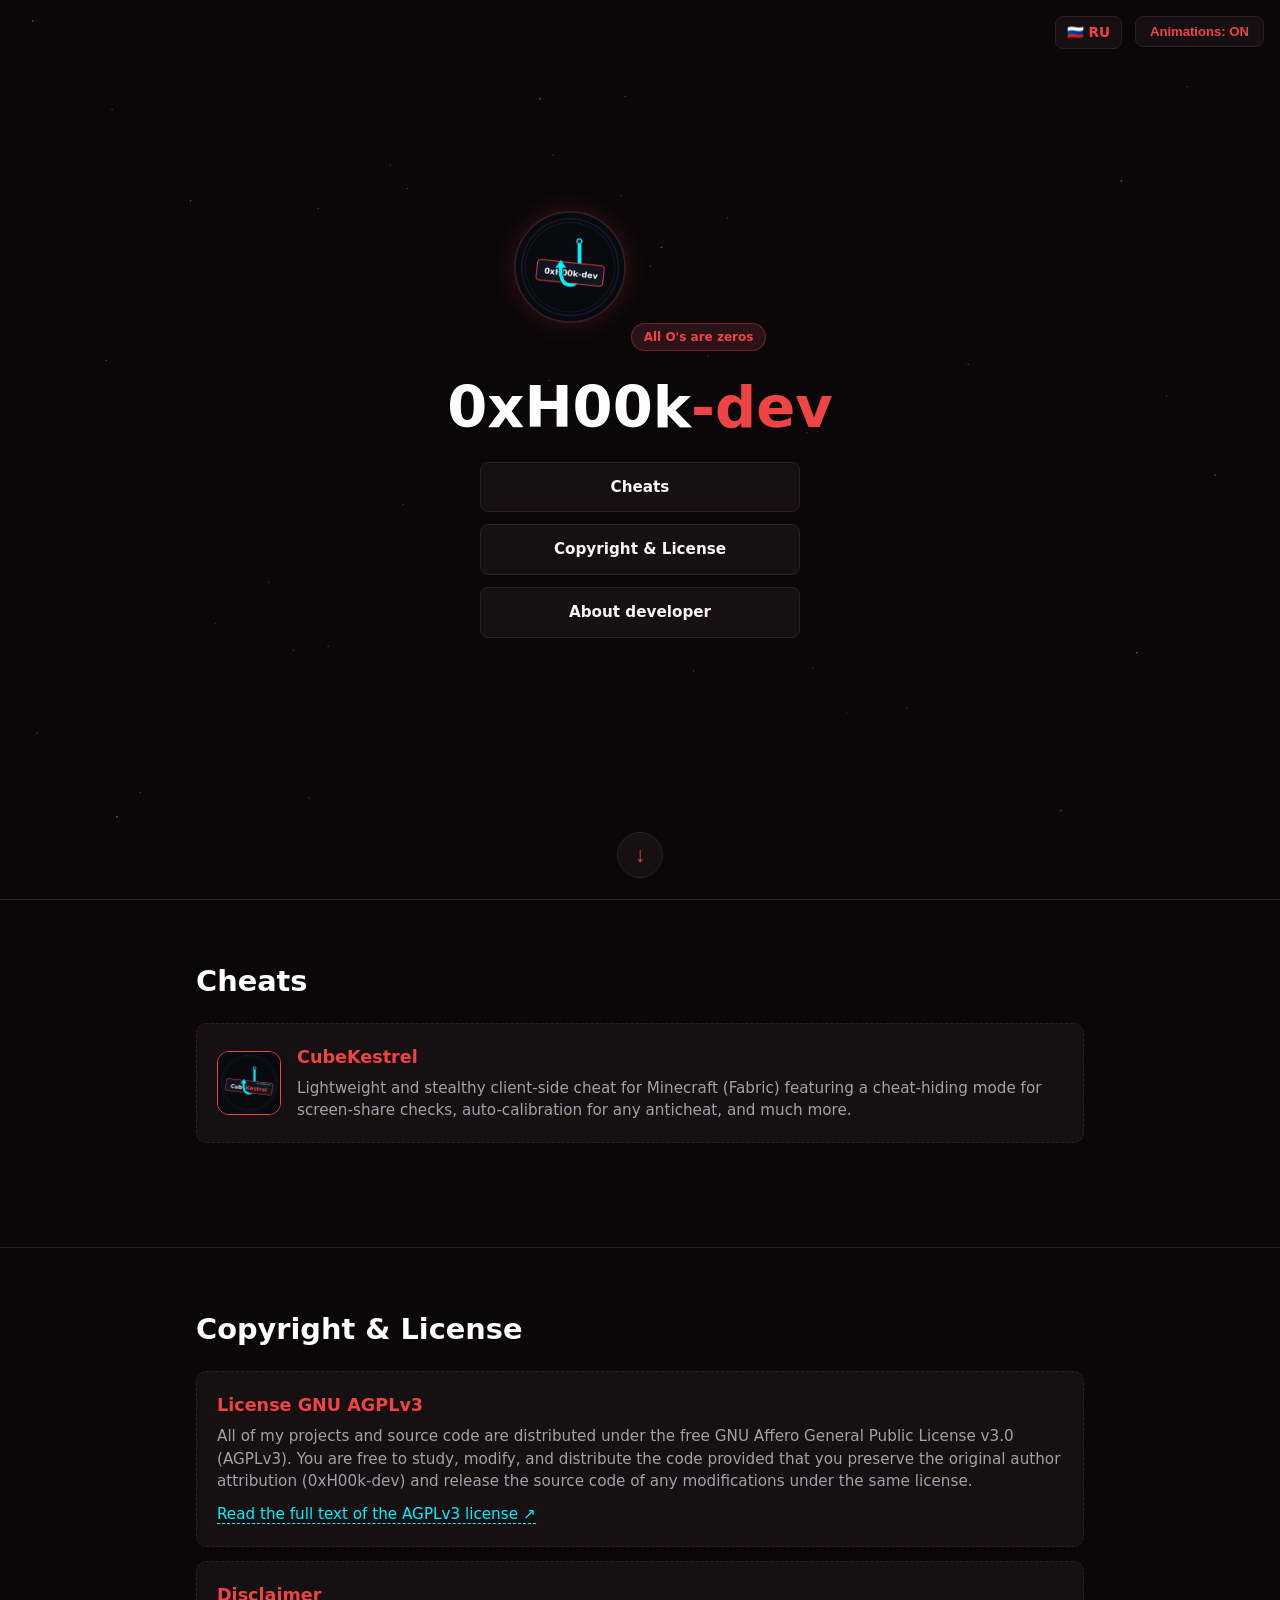
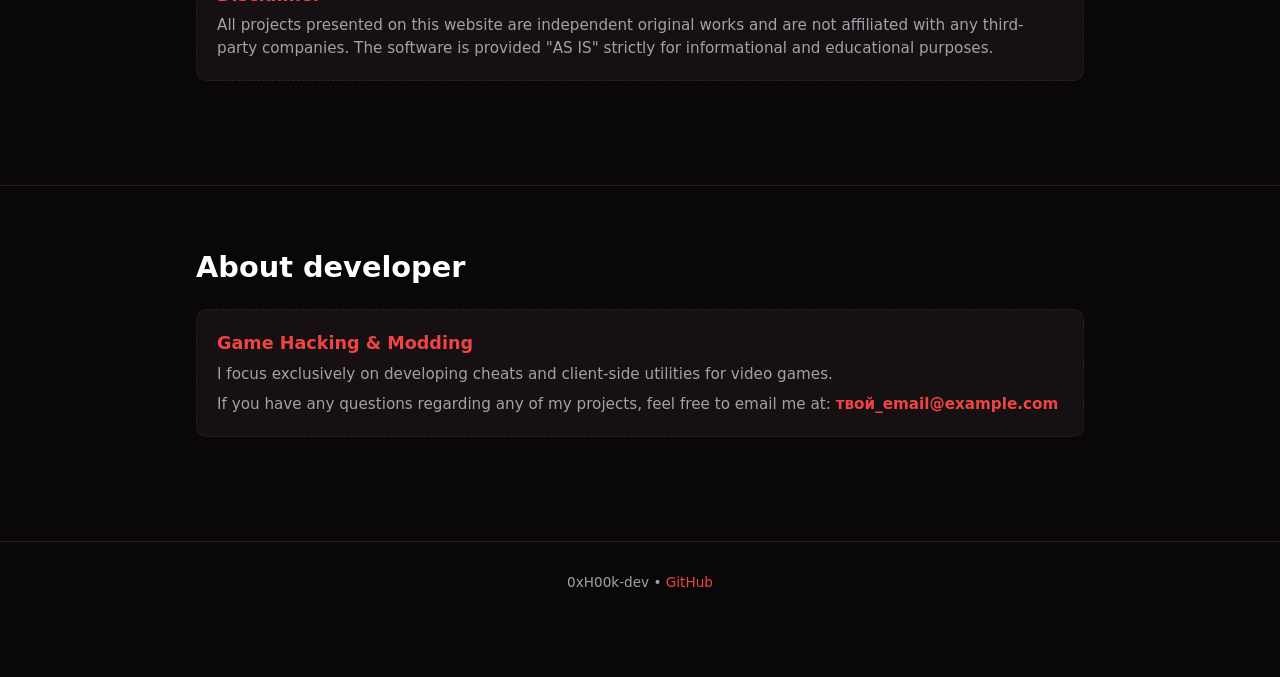
==== index.html @ e89ca7ac "Add files via upload feat: add a site" ====
<!DOCTYPE html>
<html lang="en">
<head>
    <meta charset="UTF-8">
    <meta http-equiv="refresh" content="0; url=index_us.html">
    <script>
        window.location.replace("index_us.html");
    </script>
    <title>0xH00k-dev</title>
</head>
<body style="background: #0a0709;"></body>
</html>
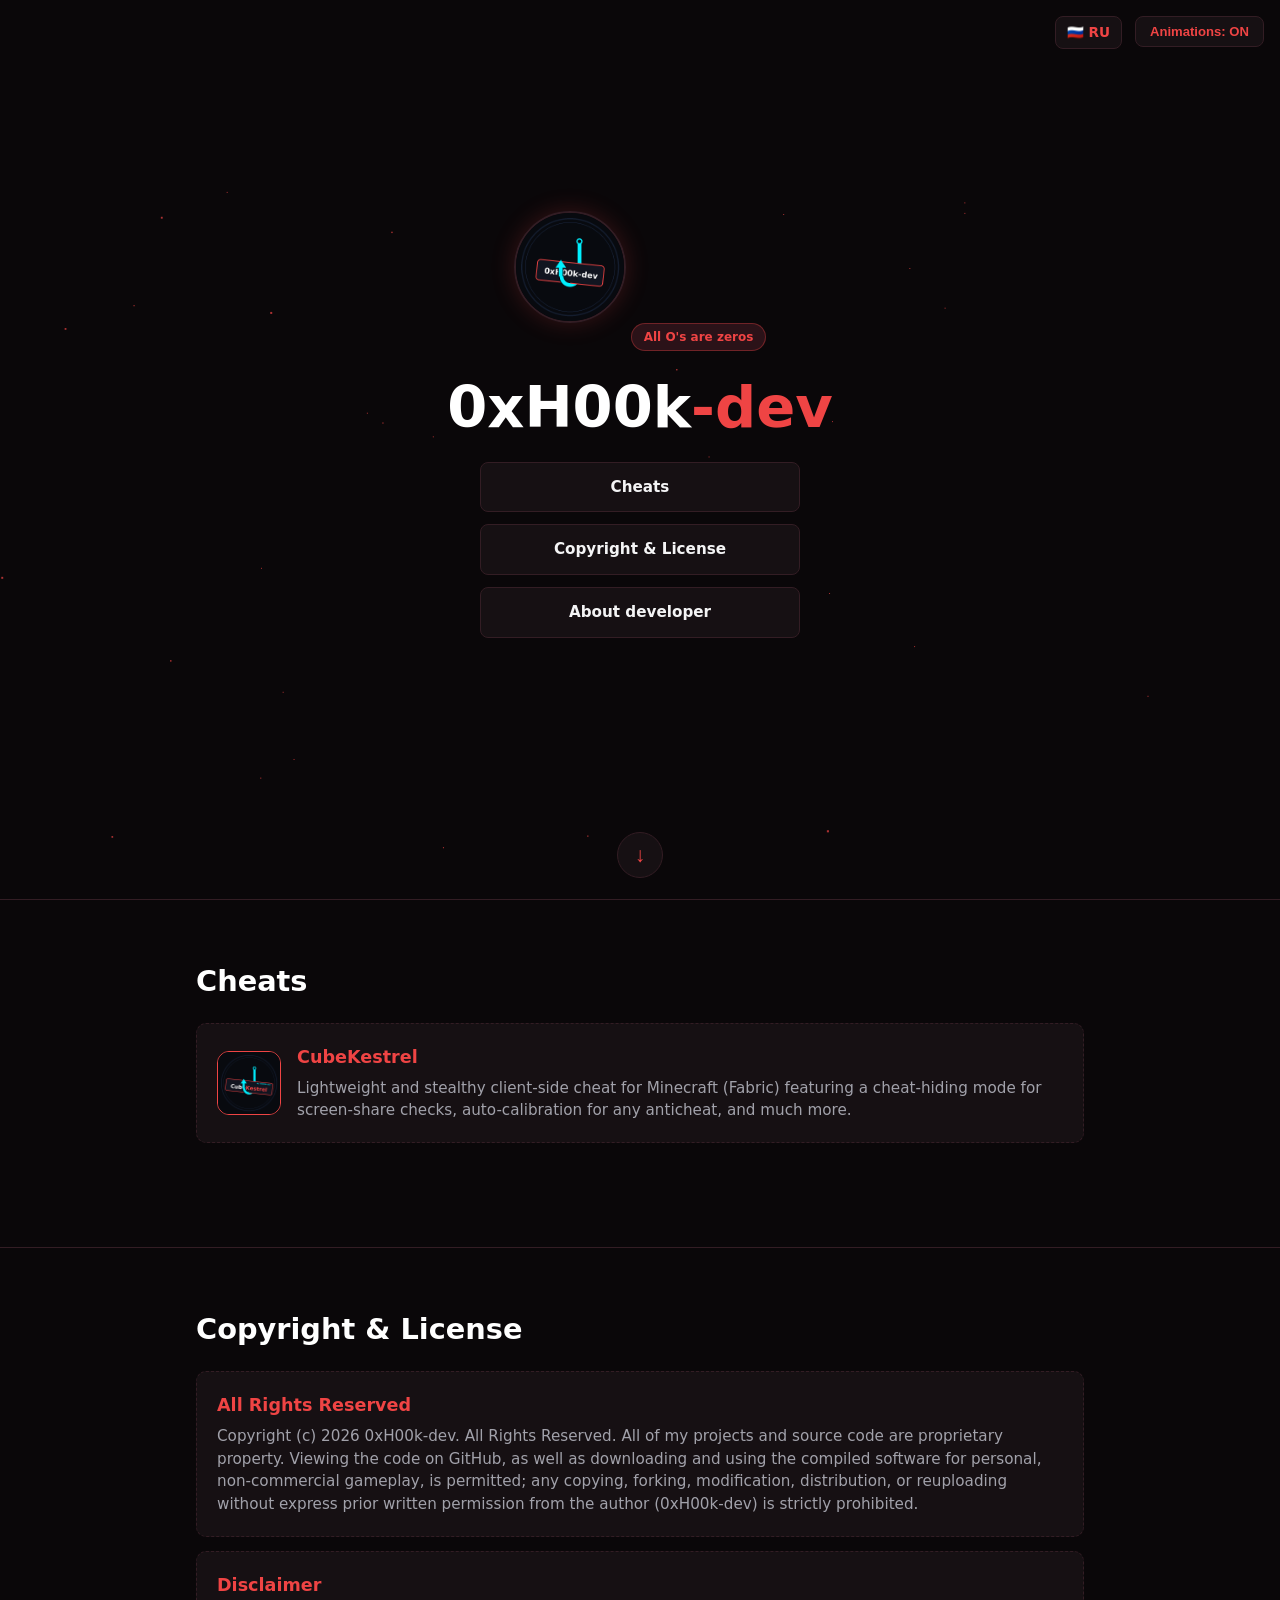
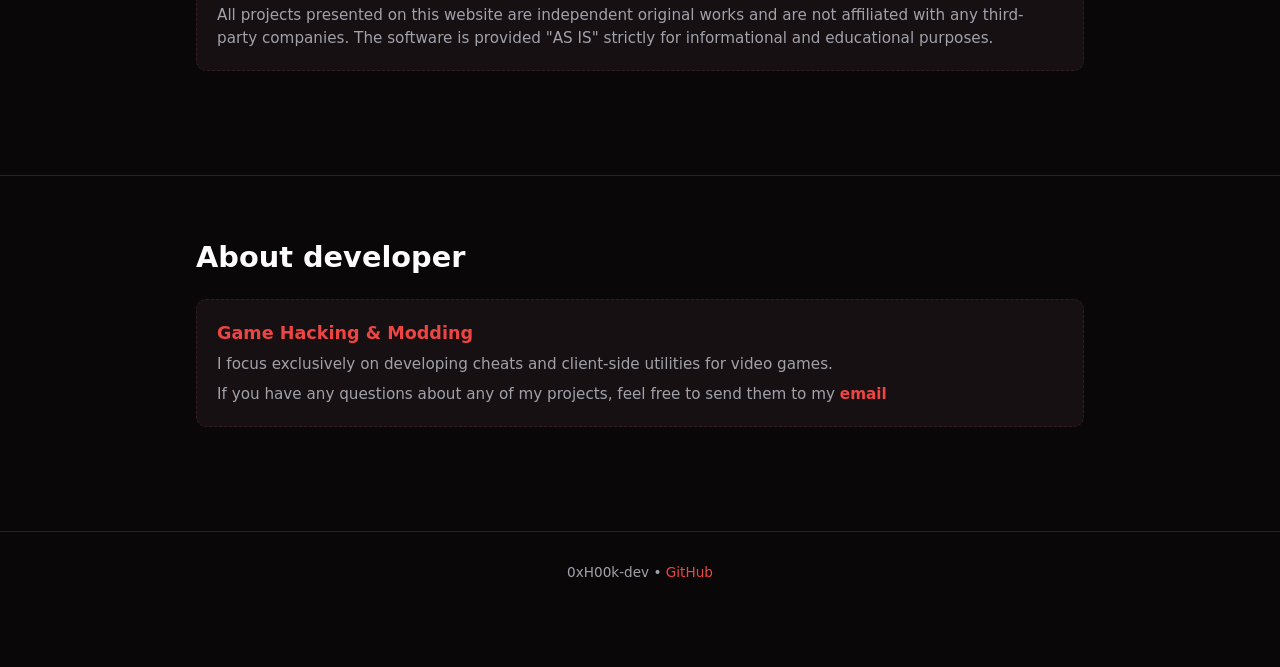
==== commit 3b061812: "Rename index_us.html to index.html" ====
--- a/index.html
+++ b/index.html
@@ -1,12 +1,245 @@
 <!DOCTYPE html>
-<html lang="en">
+<html lang="ru">
 <head>
     <meta charset="UTF-8">
-    <meta http-equiv="refresh" content="0; url=index_us.html">
-    <script>
-        window.location.replace("index_us.html");
-    </script>
+    <meta name="viewport" content="width=device-width, initial-scale=1.0">
     <title>0xH00k-dev</title>
+    <link rel="stylesheet" href="./style.css">
 </head>
-<body style="background: #0a0709;"></body>
+<body id="top">
+
+<div id="scroll-progress"></div>
+<button type="button" id="toggle-anim">Animations: ВКЛ</button>
+<a id="lang-btn" href="index_ru.html" title="English version">🇷🇺 RU</a>
+
+<canvas id="starfield"></canvas>
+
+<header class="scroll-step">
+    <div class="container">
+        <img src="./logo.png" alt="0xH00k-dev" class="hero-logo">
+        <div class="badge">All O's are zeros</div>
+        <h1>0xH00k<span>-dev</span></h1>
+        <!--<p class="subtitle">Memory manipulation, hooking &amp; game internals</p>-->
+        <div class="nav-list">
+            <a href="#cheats" class="btn-line">Cheats</a>
+            <a href="#license" class="btn-line">Copyright & License</a>
+            <a href="#about" class="btn-line">About developer</a>
+        </div>
+    </div>
+</header>
+
+<section id="cheats" class="scroll-step">
+    <div class="container">
+        <h2>Cheats</h2>
+        
+        
+<a href="cheats/CubeKestrel/index_us.html" style="text-decoration: none; color: inherit; display: block;">
+    <div class="sub-block" style="display: flex; align-items: center; gap: 16px; cursor: pointer;">
+        <img src="cubekestrel_logo.png" alt="CubeKestrel Logo" style="width: 64px; height: 64px; border-radius: 12px; border: 1px solid #ef4444; flex-shrink: 0;">
+        <div>
+            <h3 style="margin: 0 0 6px 0;">CubeKestrel</h3>
+            <p style="margin: 0;">Lightweight and stealthy client-side cheat for Minecraft (Fabric) featuring a cheat-hiding mode for screen-share checks, auto-calibration for any anticheat, and much more.</p>
+        </div>
+    </div>
+</a>
+
+        
+    </div>
+</section>
+
+<!--<section id="tools" class="scroll-step">
+    <div class="container">
+        <h2>Инструменты</h2>
+        <div class="sub-block"><h3></h3><p></p></div>
+        <div class="sub-block"><h3></h3><p></p></div>
+    </div>
+</section>-->
+<section id="license" class="scroll-step">
+    <div class="container">
+        <h2>Copyright &amp; License</h2>
+        <div class="sub-block">
+            <h3>All Rights Reserved</h3>
+            <p>Copyright (c) 2026 0xH00k-dev. All Rights Reserved. All of my projects and source code are proprietary property. Viewing the code on GitHub, as well as downloading and using the compiled software for personal, non-commercial gameplay, is permitted; any copying, forking, modification, distribution, or reuploading without express prior written permission from the author (0xH00k-dev) is strictly prohibited.</p>
+        </div>
+        <div class="sub-block">
+            <h3>Disclaimer</h3>
+            <p>All projects presented on this website are independent original works and are not affiliated with any third-party companies. The software is provided "AS IS" strictly for informational and educational purposes.</p>
+        </div>
+    </div>
+</section>
+
+
+    </div>
+</section>
+
+<section id="about" class="scroll-step">
+    <div class="container">
+        <h2>About developer</h2>
+        <div class="sub-block">
+            <h3>Game Hacking &amp; Modding</h3>
+            <p>I focus exclusively on developing cheats and client-side utilities for video games.</p>
+<p style="margin-top: 8px;">If you have any questions about any of my projects, feel free to send them to my <a href="mailto:0xH00K.dev@gmail.com" class="inline-link">email</a></p>
+        </div>
+    </div>
+</section>
+
+
+<footer>
+    <div class="container">0xH00k-dev • <a href="https://github.com/0xH00k-dev" target="_blank" rel="noopener noreferrer">GitHub</a></div>
+</footer>
+
+<button type="button" id="next-btn" title="Next">↓</button>
+<button type="button" id="top-btn" title="Go up">↑</button>
+
+<script>
+const canvas = document.getElementById('starfield'), ctx = canvas.getContext('2d', { alpha: false });
+const animBtn = document.getElementById('toggle-anim');
+let w, h, cx, cy, tx = 0, ty = 0, ox = 0, oy = 0, lastT = 0, rafId = null;
+let animOn = localStorage.getItem('hookdev_anim') !== 'off';
+
+function resize() { w = canvas.width = innerWidth; h = canvas.height = innerHeight; cx = w / 2; cy = h / 2; }
+const stars = Array.from({ length: 65 }, () => ({ x: 0, y: 0, z: 0 }));
+function resetStar(s, init) {
+    s.x = (Math.random() - 0.5) * w * 1.5;
+    s.y = (Math.random() - 0.5) * h * 1.5;
+    s.z = init ? Math.random() * w : w;
+}
+
+function drawStars(t) {
+    if (!animOn) return;
+    rafId = requestAnimationFrame(drawStars);
+    if (document.hidden || t - lastT < 33) return;
+    lastT = t;
+
+    ctx.fillStyle = '#0a0709';
+    ctx.fillRect(0, 0, w, h);
+    ox += (tx - ox) * 0.08; oy += (ty - oy) * 0.08;
+    ctx.fillStyle = 'rgba(239, 68, 68, 0.7)';
+
+    for (const s of stars) {
+        s.z -= 3.5;
+        if (s.z <= 1) resetStar(s, false);
+        const sx = (s.x / s.z) * (w * 0.4) + cx + ox;
+        const sy = (s.y / s.z) * (w * 0.4) + cy + oy;
+        if (sx >= 0 && sx <= w && sy >= 0 && sy <= h) {
+            const sz = Math.max(1, (1 - s.z / w) * 2.5);
+            ctx.fillRect(sx, sy, sz, sz);
+        }
+    }
+}
+
+function syncAnim() {
+    document.body.classList.toggle('no-anim', !animOn);
+    animBtn.textContent = animOn ? 'Animations: ON' : 'Animations: OFF';
+    animBtn.classList.toggle('off', !animOn);
+
+    if (animOn && !rafId) rafId = requestAnimationFrame(drawStars);
+    if (!animOn) {
+        cancelAnimationFrame(rafId);
+        rafId = null;
+        wheelActive = false;
+        if (scrollAnimId) cancelAnimationFrame(scrollAnimId);
+        ctx.fillStyle = '#0a0709';
+        ctx.fillRect(0, 0, w, h);
+    }
+}
+
+animBtn.onclick = () => { animOn = !animOn; localStorage.setItem('hookdev_anim', animOn ? 'on' : 'off'); syncAnim(); };
+onmousemove = e => { if (animOn) { tx = -(e.clientX / w - 0.5) * 90; ty = -(e.clientY / h - 0.5) * 90; } };
+onmouseleave = () => { tx = ty = 0; };
+onresize = () => { resize(); if (!animOn) syncAnim(); };
+resize(); stars.forEach(s => resetStar(s, true)); syncAnim();
+
+let scrollAnimId = null;
+let wheelTarget = scrollY, wheelCurrent = scrollY, wheelActive = false;
+
+function smoothTo(to, hash) {
+    wheelActive = false;
+    if (scrollAnimId) cancelAnimationFrame(scrollAnimId);
+
+    if (!animOn) {
+        scrollTo(0, to);
+        wheelTarget = wheelCurrent = to;
+        if (hash && history.pushState) history.pushState(null, null, hash);
+        return;
+    }
+
+    const from = scrollY, dist = to - from;
+    const duration = Math.min(3000, Math.max(900, Math.abs(dist) * 0.8));
+    let start = null;
+    const ease = t => t < 0.5 ? 4 * t * t * t : 1 - Math.pow(-2 * t + 2, 3) / 2;
+
+    const step = now => {
+        if (!start) start = now;
+        const p = Math.min((now - start) / duration, 1);
+        const pos = from + dist * ease(p);
+        scrollTo(0, pos);
+        wheelTarget = wheelCurrent = pos;
+
+        if (p < 1) {
+            scrollAnimId = requestAnimationFrame(step);
+        } else {
+            scrollAnimId = null;
+            if (hash && history.pushState) history.pushState(null, null, hash);
+        }
+    };
+    scrollAnimId = requestAnimationFrame(step);
+}
+
+function wheelLoop() {
+    if (!wheelActive || !animOn) return;
+    const diff = wheelTarget - wheelCurrent;
+    wheelCurrent += diff * 0.1;
+    scrollTo(0, wheelCurrent);
+
+    if (Math.abs(diff) > 0.5) {
+        requestAnimationFrame(wheelLoop);
+    } else {
+        scrollTo(0, wheelTarget);
+        wheelActive = false;
+    }
+}
+
+addEventListener('wheel', e => {
+    if (!animOn || e.ctrlKey) return;
+    e.preventDefault();
+    if (scrollAnimId) { cancelAnimationFrame(scrollAnimId); scrollAnimId = null; }
+
+    if (!wheelActive) {
+        wheelCurrent = scrollY;
+        wheelTarget = scrollY;
+        wheelActive = true;
+        requestAnimationFrame(wheelLoop);
+    }
+
+    const maxScroll = document.documentElement.scrollHeight - innerHeight;
+    wheelTarget = Math.max(0, Math.min(maxScroll, wheelTarget + e.deltaY * 1.1));
+}, { passive: false });
+
+document.querySelectorAll('a[href^="#"]').forEach(a => a.onclick = e => {
+    const id = a.getAttribute('href').slice(1), el = document.getElementById(id);
+    if (el) { e.preventDefault(); smoothTo(el.getBoundingClientRect().top + scrollY, '#' + id); }
+});
+
+const steps = [...document.querySelectorAll('.scroll-step')];
+const nextBtn = document.getElementById('next-btn'), topBtn = document.getElementById('top-btn'), bar = document.getElementById('scroll-progress');
+
+nextBtn.onclick = () => {
+    const next = steps.find(s => s.getBoundingClientRect().top + scrollY > scrollY + 20);
+    if (next) smoothTo(next.getBoundingClientRect().top + scrollY, next.id ? '#' + next.id : null);
+};
+topBtn.onclick = () => smoothTo(0, '#top');
+
+function updateUI() {
+    const y = scrollY, max = document.documentElement.scrollHeight - innerHeight;
+    bar.style.width = (max > 0 ? Math.min(100, (y / max) * 100) : 0) + '%';
+    topBtn.classList.toggle('show', y > 200);
+    const lastTop = steps[steps.length - 1].getBoundingClientRect().top + y;
+    nextBtn.classList.toggle('hidden', y >= lastTop - 20 || y >= max - 10);
+}
+addEventListener('scroll', updateUI, { passive: true });
+addEventListener('resize', updateUI, { passive: true });
+updateUI();
+</script>
+</body>
 </html>
--- a/style.css
+++ b/style.css
@@ -0,0 +1,143 @@
+:root {
+    --bg: #0a0709;
+    --surface: #161013;
+    --border: #331d24;
+    --accent: #ef4444;
+    --accent-dim: #2b1218;
+    --text: #f4f4f5;
+    --muted: #a1a1aa;
+}
+
+* { box-sizing: border-box; margin: 0; padding: 0; }
+body { font-family: system-ui, -apple-system, sans-serif; background: var(--bg); color: var(--text); line-height: 1.5; overflow-x: hidden; }
+.container { width: 100%; max-width: 920px; margin: 0 auto; padding: 0 16px; }
+
+#scroll-progress {
+    position: fixed;
+    top: 0;
+    left: 0;
+    width: 0;
+    height: 3.5px;
+    background: linear-gradient(90deg, #991b1b, #ef4444, #f87171, #991b1b);
+    background-size: 300% 100%;
+    animation: gradientShift 4s linear infinite;
+    box-shadow: 0 0 10px rgba(239, 68, 68, 0.6);
+    z-index: 1000;
+    pointer-events: none;
+    transition: width 1s cubic-bezier(0.22, 1, 0.36, 1);
+    will-change: width, background-position;
+}
+
+@keyframes gradientShift {
+    0% { background-position: 0% 50%; }
+    100% { background-position: 300% 50%; }
+}
+
+body.no-anim *, body.no-anim #scroll-progress {
+    animation: none !important;
+    transition: none !important;
+}
+
+#starfield { position: fixed; inset: 0; z-index: -1; pointer-events: none; }
+
+#toggle-anim, #next-btn, #top-btn {
+    position: fixed; background: var(--surface); color: var(--accent);
+    border: 1px solid var(--border); cursor: pointer; z-index: 99; transition: 0.2s;
+}
+#toggle-anim:hover, #next-btn:hover, #top-btn:hover {
+    border-color: var(--accent); background: var(--accent-dim);
+}
+
+#toggle-anim { top: 16px; right: 16px; padding: 7px 14px; border-radius: 8px; font-size: 0.82rem; font-weight: 700; z-index: 100; }
+#toggle-anim.off { color: var(--muted); }
+
+header { min-height: 100vh; min-height: 100dvh; display: flex; flex-direction: column; justify-content: center; align-items: center; padding: 40px 0 90px; text-align: center; border-bottom: 1px solid var(--border); }
+
+.hero-logo {
+    width: 112px;
+    height: 112px;
+    border-radius: 50%;
+    border: 2px solid var(--border);
+    box-shadow: 0 0 24px rgba(239, 68, 68, 0.2);
+    margin-bottom: 18px;
+    object-fit: cover;
+}
+
+.badge { display: inline-block; padding: 4px 12px; font-size: 12px; font-weight: 700; color: var(--accent); background: var(--accent-dim); border: 1px solid rgba(239, 68, 68, 0.35); border-radius: 20px; margin-bottom: 14px; }
+h1 { font-size: clamp(2.4rem, 6vw, 3.6rem); color: #fff; margin-bottom: 10px; }
+h1 span { color: var(--accent); }
+.subtitle { color: var(--muted); max-width: 640px; margin: 0 auto 26px; font-size: 1.05rem; }
+
+.nav-list { display: flex; flex-direction: column; gap: 12px; width: 100%; max-width: 320px; margin: 0 auto; }
+.btn-line { width: 100%; padding: 13px 22px; border-radius: 8px; font-weight: 700; text-decoration: none; font-size: 0.95rem; background: var(--surface); color: var(--text); border: 1px solid var(--border); display: block; transition: 0.2s; }
+.btn-line:hover { border-color: var(--accent); color: var(--accent); }
+
+section { padding: 60px 0 90px; border-bottom: 1px solid var(--border); }
+h2 { font-size: 1.8rem; color: #fff; margin-bottom: 20px; }
+
+.sub-block { background: var(--surface); border: 1px dashed var(--border); border-radius: 10px; padding: 20px; margin-bottom: 14px; min-height: 70px; }
+.sub-block h3 { color: var(--accent); font-size: 1.1rem; margin-bottom: 6px; }
+.sub-block p { color: var(--muted); font-size: 0.95rem; }
+
+.inline-link { color: var(--accent); text-decoration: none; font-weight: 700; }
+.inline-link:hover { text-decoration: underline; }
+
+#next-btn { bottom: 22px; left: 50%; transform: translateX(-50%); width: 46px; height: 46px; border-radius: 50%; font-size: 1.3rem; font-weight: bold; display: flex; align-items: center; justify-content: center; }
+#next-btn.hidden { opacity: 0; visibility: hidden; pointer-events: none; }
+
+#top-btn { bottom: 22px; right: 22px; width: 46px; height: 46px; border-radius: 10px; font-size: 1.2rem; font-weight: bold; display: flex; align-items: center; justify-content: center; opacity: 0; visibility: hidden; transform: translateY(10px); }
+#top-btn.show { opacity: 1; visibility: visible; transform: translateY(0); }
+
+footer { padding: 30px 0 85px; text-align: center; color: var(--muted); font-size: 0.85rem; }
+footer a { color: var(--accent); text-decoration: none; }
+#lang-btn {
+    position: fixed;
+    top: 16px;
+    right: 158px;
+    height: 33px;
+    padding: 0 11px;
+    background: var(--surface);
+    color: var(--accent);
+    border: 1px solid var(--border);
+    border-radius: 8px;
+    font-size: 0.85rem;
+    font-weight: 700;
+    text-decoration: none;
+    display: flex;
+    align-items: center;
+    justify-content: center;
+    gap: 6px;
+    z-index: 100;
+    transition: 0.2s;
+}
+
+#lang-btn:hover {
+    border-color: var(--accent);
+    background: var(--accent-dim);
+}
+.download-box {
+    display: flex;
+    flex-direction: column;
+    gap: 10px;
+    width: 100%;
+    max-width: 320px;
+    margin: 0 auto 14px;
+}
+
+.version-select {
+    width: 100%;
+    padding: 12px 14px;
+    border-radius: 8px;
+    font-size: 0.92rem;
+    font-weight: 700;
+    background: var(--surface);
+    color: var(--text);
+    border: 1px solid var(--border);
+    cursor: pointer;
+    outline: none;
+    transition: 0.2s;
+}
+
+.version-select:hover, .version-select:focus {
+    border-color: var(--accent);
+}
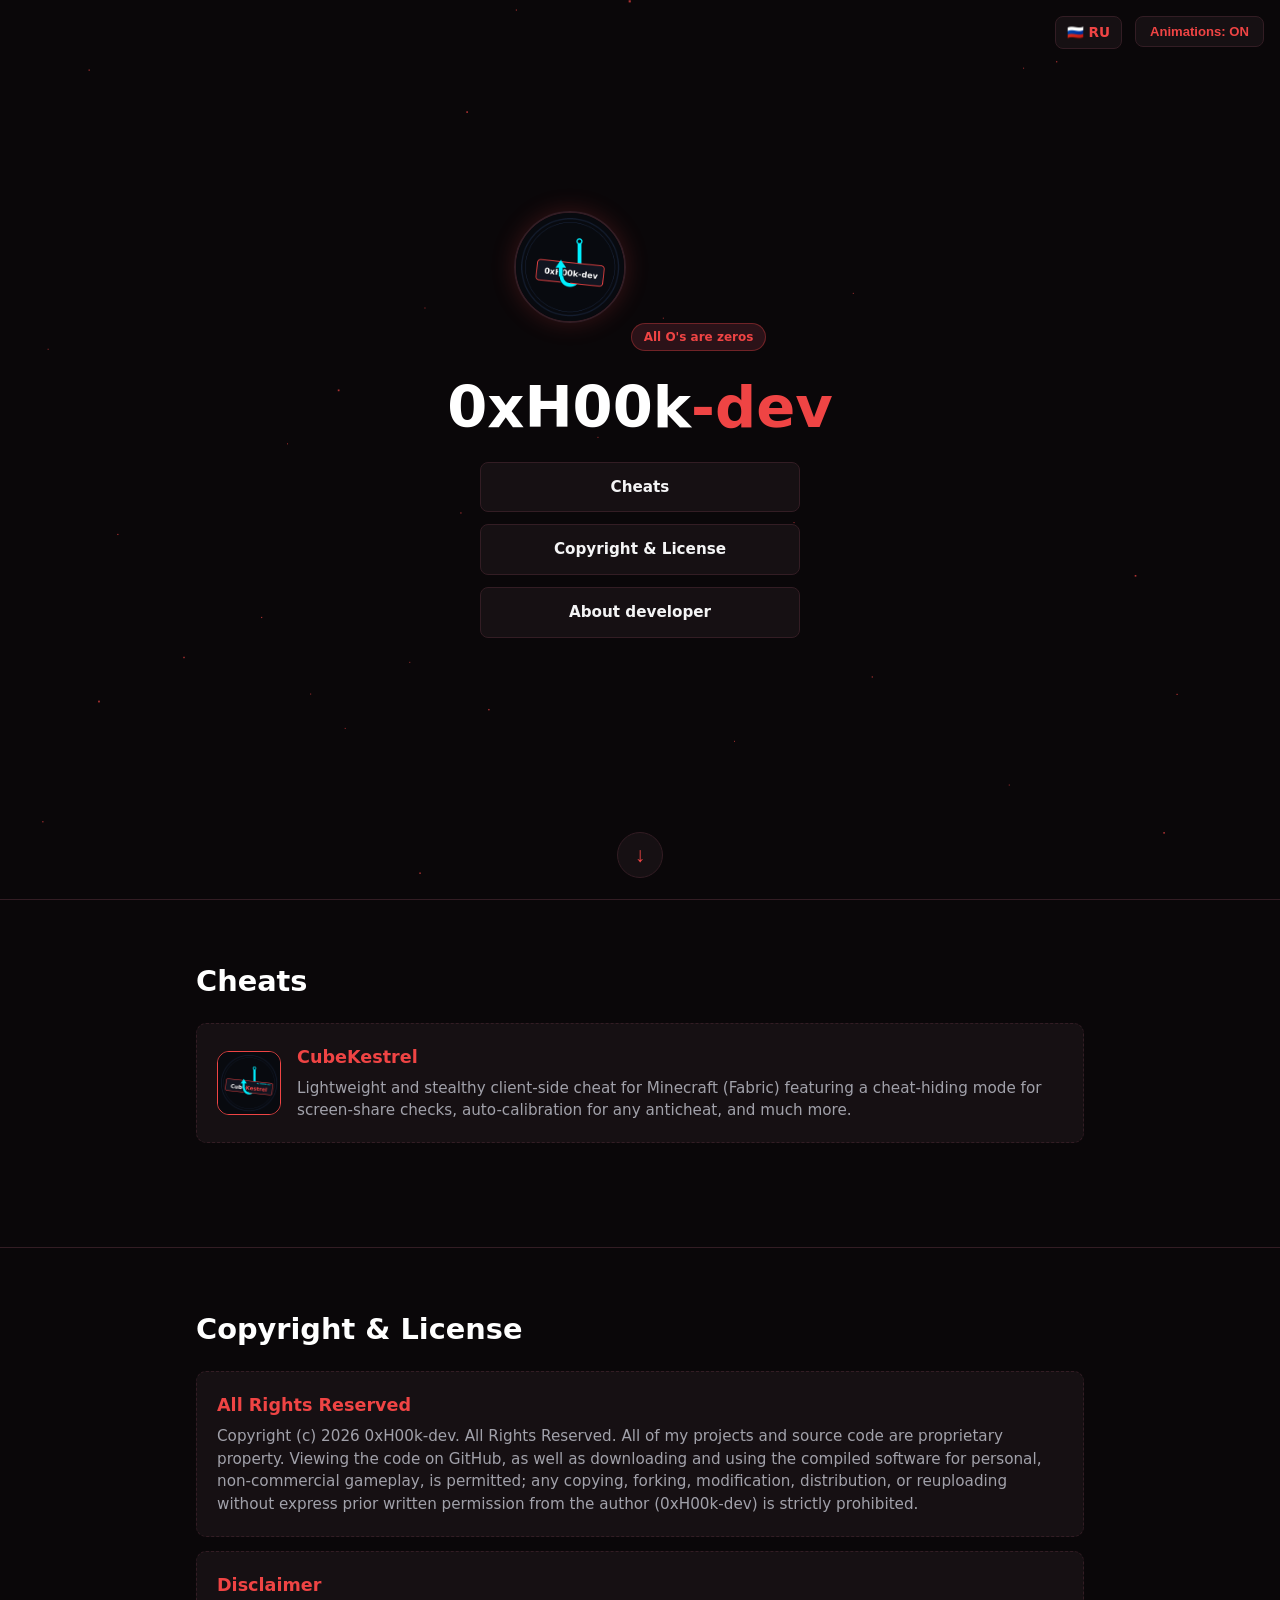
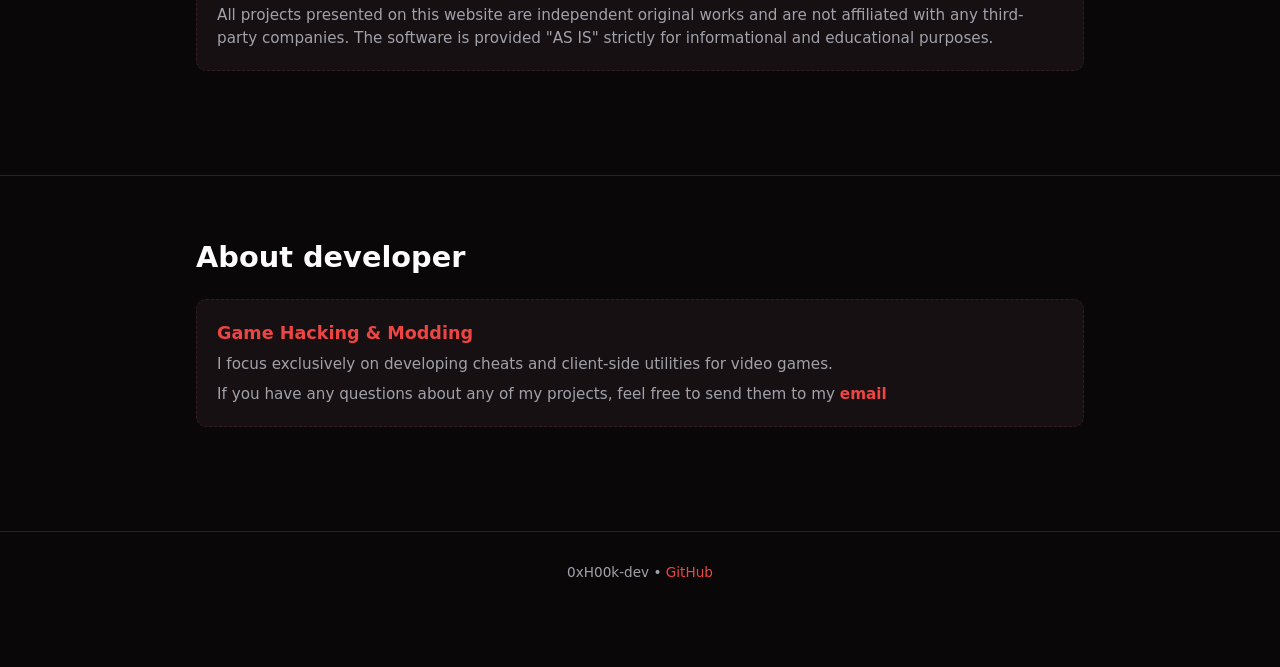
==== commit 5794c0db: "feat: add robots.txt and unique Open Graph tags" ====
--- a/index.html
+++ b/index.html
@@ -1,6 +1,12 @@
 <!DOCTYPE html>
 <html lang="ru">
 <head>
+    <meta property="og:type" content="website">
+    <meta property="og:url" content="https://0xh00k-dev.github.io/">
+    <meta property="og:title" content="0xH00k-dev — CubeKestrel | Stealth Ghost Client (Fabric 1.21)">
+    <meta property="og:description" content="Official hub of 0xH00k-dev. Lightweight and stealthy Fabric ghost cheat for Minecraft 1.21 with native Key Binds UI, Panic Mode, and anticheat auto-calibration.">
+    <meta property="og:image" content="https://0xh00k-dev.github.io/logo.png">
+    <meta name="twitter:card" content="summary">
     <meta charset="UTF-8">
     <meta name="viewport" content="width=device-width, initial-scale=1.0">
     <title>0xH00k-dev</title>
